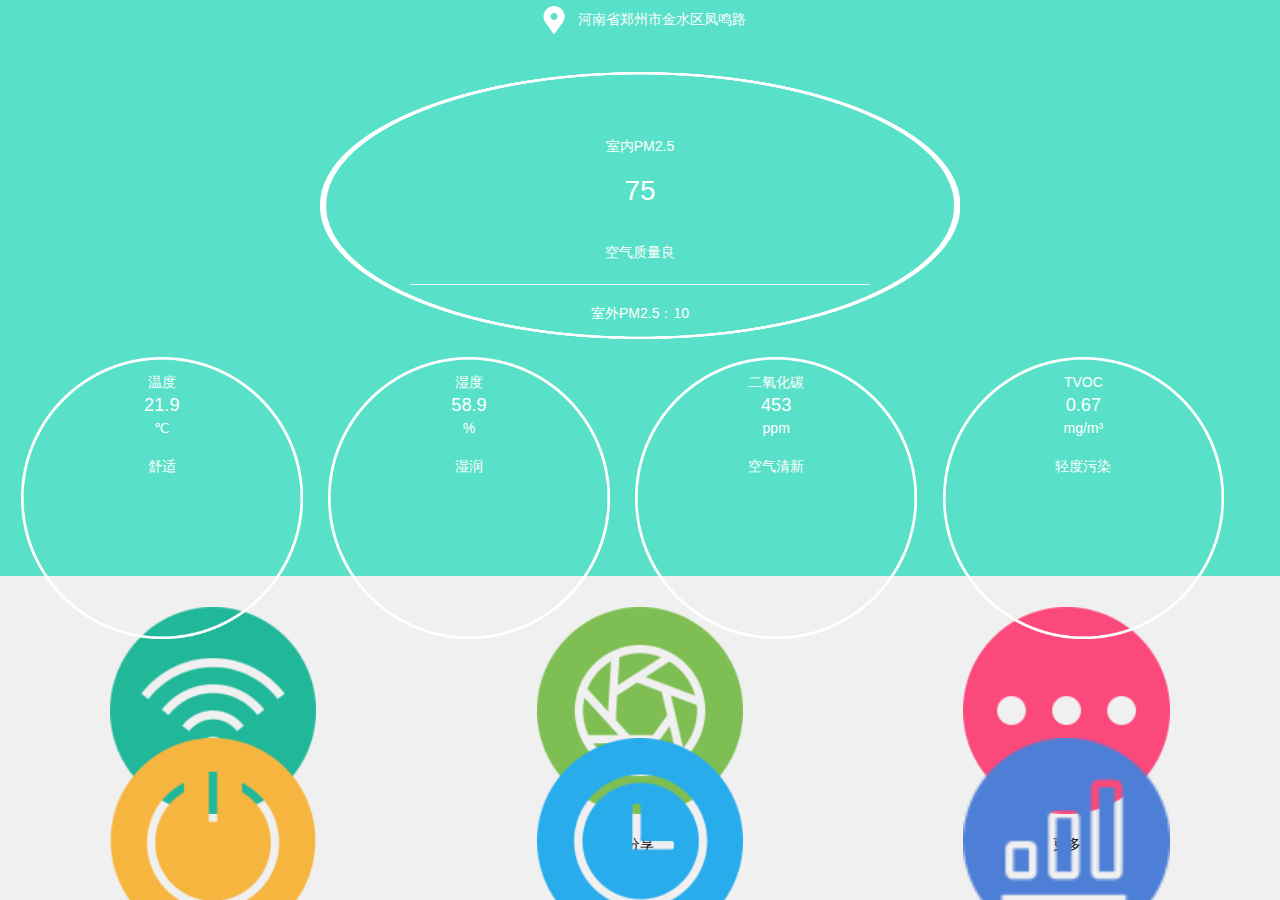
==== src/main/webapp/haire/index.html @ 3692aceb "增加代码" ====
<!DOCTYPE html>
<!-- saved from url=(0152)http://haierwx.haier.net/wxAircontrol/haierservice?isShare=1&openId=oFE8Aj7jgN9VwV7VnGUm_bap6HJQ&callback=1&code=0117ckmq1lkwOo0dhmnq1drfmq17ckmM&state= -->
<html>
<head>
<meta http-equiv="Content-Type" content="text/html; charset=UTF-8">
<!--<base href="http://haierwx.haier.net:80/wxAircontrol/">-->
<base href=".">
<title>刘俊浩家室外空气质量轻度污染。湿气蒙蒙，让除湿器来帮你</title>
<meta name="viewport"
	content="width=device-width, initial-scale=1.0, minimum-scale=1.0, maximum-scale=1.0, user-scalable=no">
<link type="text/css" rel="stylesheet"
	href="./index_files/bootstrap.min.css">
<link type="text/css" rel="stylesheet" href="./index_files/main.css">

<script type="text/javascript" src="./index_files/jquery-1.10.2.min.js"></script>
<script type="text/javascript" src="./index_files/bootstrap.min.js"></script>
<style type="text/css">
html, body {
	margin: 0;
	height: 100%;
}
</style>
</head>
<body style="background-color: rgb(240, 240, 240);">
	<div id="main" style="overflow-x: hidden; height: 100%;">
		<div class="location" style="height: 8%;background:#58e1c8;">
			<img src="./index_files/haw_10.png"
				style="width: 40px; display: inline;" alt="" /> <span
				style="color: white;">河南省郑州市金水区凤鸣路</span>
		</div>
		<div
			style="width: 100%; height: 56%; text-align: left; position: relative; background-color: #58e1c8; display: inline-block;">

			<div style="width: 100%; height: 55%;">

				<img id="detector-b3-circle-bg-circle"
					style="position: absolute; z-index: 2; width: 50%; height: 53%;margin-left:25%;"
					src="../image/b3-blue-circle-bg.png">
				<div id="detector-b3-pm-back-div"
					style="position: absolute; z-index: 3; color: white; text-align: center; width: 40%; height: 40%; margin-left: 30%; margin-top: 5%;">
					<div id="detector-b3-pm25-title-text"
						style="height: 20%; font-size: 1em; visibility: visible;">室内PM2.5</div>
					<div id="detector-b3-pm25-content-text"
						style="font-size: 2em; height: 35%; margin-top: -5px;">75</div>
					<div id="detector-b3-pm25-judge-text"
						style="font-size: 1em; height: 20%; visibility: visible;">空气质量良</div>
					<div id="detector-b3-split-line"
						style="height: 1px; width: 90%; margin-left: 5%; margin-top: 2px; visibility: visible; background-color: #fff"></div>
					<div id="detector-b3-inside-pm25-text"
						style="font-size: 1em; margin-top: 3%; border-radius: 20px; padding-top: 2px; padding-bottom: 2px; visibility: visible;">室外PM2.5：10</div>
				</div>
				<canvas id="detector-b3-page-center-canvas" width="500" height="500"
					style="position: absolute; z-index: 1; height: 199.348px; width: 199px; margin-left: 106px;">
                    
                </canvas>

			</div>
			<div id="detector-b3-other-big-back-div"
				style="height: 45%; width: 100%; position: relative; color: white; visibility: visible;">

				<div id="detector-b3-other-temp-big-back-div"
					style="width: 24%; height: 100%; float: left; margin-left: 8.22px; visibility: visible;">

					<img class="detector-b3-other-bg-circle-class"
						style="position: absolute; z-index: 2; width: 22%; margin-left: 1%; margin-top: 7.75px;"
						src="../image/b3-blue-circle-bg.png">
					<div
						style="position: absolute; z-index: 3; text-align: center; overflow: hidden; white-space: nowrap; text-overflow: ellipsis; width: 24%; height: 100%;">
						<div class="detector-b3-other-data-title-class"
							style="margin-top: 22.85px; font-size: 1em;">温度</div>
						<div class="detetor-b3-other-data-data-class" id="div_Temperature"
							style="font-size: 1.3em;">21.9</div>
						<div class="detector-b3-other-data-unit-class"
							style="font-size: 1em">℃</div>
					</div>
					<div class="detector-b3-other-judge-text-class"
						id="div_Temperature_Content"
						style="font-size: 1em; width: 100%; text-align: center; margin-top: 106.5px;">舒适</div>

				</div>

				<div id="detector-b3-other-humi-big-back-div"
					style="width: 24%; height: 100%; float: left; visibility: visible; margin-left: 0px;">

					<img class="detector-b3-other-bg-circle-class"
						style="position: absolute; z-index: 2; width: 22%; margin-left: 1%; margin-top: 7.75px;"
						src="../image/b3-blue-circle-bg.png">
					<div
						style="position: absolute; z-index: 3; text-align: center; overflow: hidden; white-space: nowrap; text-overflow: ellipsis; width: 24%; height: 100%;">
						<div class="detector-b3-other-data-title-class"
							style="margin-top: 22.85px; font-size: 1em;">湿度</div>
						<div class="detetor-b3-other-data-data-class" id="div_Humidity"
							style="font-size: 1.3em;">58.9</div>
						<div class="detector-b3-other-data-unit-class"
							style="font-size: 1em">%</div>
					</div>
					<div class="detector-b3-other-judge-text-class"
						id="div_Humidity_Content"
						style="font-size: 1em; width: 100%; text-align: center; margin-top: 106.5px;">湿润</div>

				</div>

				<div id="detector-b3-other-co2-big-back-div"
					style="width: 24%; height: 100%; float: left; visibility: visible; margin-left: 0px;">

					<img class="detector-b3-other-bg-circle-class"
						style="position: absolute; z-index: 2; width: 22%; margin-left: 1%; margin-top: 7.75px;"
						src="../image/b3-blue-circle-bg.png">
					<div
						style="position: absolute; z-index: 3; text-align: center; overflow: hidden; white-space: nowrap; text-overflow: ellipsis; width: 24%; height: 100%;">
						<div class="detector-b3-other-data-title-class"
							style="margin-top: 22.85px; font-size: 1em;">二氧化碳</div>
						<div class="detetor-b3-other-data-data-class" id="div_co2"
							style="font-size: 1.3em;">453</div>
						<div class="detector-b3-other-data-unit-class"
							style="font-size: 1em">ppm</div>
					</div>
					<div class="detector-b3-other-judge-text-class"
						id="div_co2_Content"
						style="font-size: 1em; width: 100%; text-align: center; margin-top: 106.5px;">空气清新</div>

				</div>

				<div id="detector-b3-other-tvoc-big-back-div"
					style="width: 24%; height: 100%; float: left; visibility: visible; margin-left: 0px;">

					<img class="detector-b3-other-bg-circle-class"
						style="position: absolute; z-index: 2; width: 22%; margin-left: 1%; margin-top: 7.75px;"
						src="../image/b3-blue-circle-bg.png">
					<div
						style="position: absolute; z-index: 3; text-align: center; overflow: hidden; white-space: nowrap; text-overflow: ellipsis; width: 24%; height: 100%;">
						<div class="detector-b3-other-data-title-class" id="div_tvoc_txt"
							style="margin-top: 22.85px; font-size: 1em;">TVOC</div>
						<div class="detetor-b3-other-data-data-class" id="div_tvoc"
							style="font-size: 1.3em;">0.67</div>
						<div class="detector-b3-other-data-unit-class" id="div_tvoc_unit"
							style="font-size: 1em">mg/m³</div>
					</div>
					<div class="detector-b3-other-judge-text-class"
						id="div_tvoc_Content"
						style="font-size: 1em; width: 100%; text-align: center; margin-top: 106.5px;">轻度污染</div>

				</div>

			</div>
		</div>
		
		<div style="height: 29%; color: #000000;">
                <div style="height: 50%; position: relative;">
                    <div id="detector-b3-page-device-control-row1" style="width: 100%; position: absolute; top: 50%; margin-top: -39px;">
                        <div class="col-xs-4" id="div_LinkWIFI" style="text-align: center" onclick="OpenWifiForm()">
                            <img style="width: 50%;" src="../image/连网1.png">
                            <div style="margin-top: 5%">连接网络</div>
                        </div>
                        <div class="col-xs-4" style="text-align: center" onclick="Share()">
                            <img style="width: 50%;" src="../image/分享2.png">
                            <div style="margin-top: 5%">分享</div>
                        </div>
                        <div class="col-xs-4" style="text-align: center" id="bxl_more_div" onclick="More()">
                            <img style="width: 50%;" src="../image/更多1.png">
                            <div style="margin-top: 5%">更多</div>
                        </div>
                    </div>
                </div>

                <div style="height: 50%; position: relative;">
                    <div id="detector-b3-page-device-control-row2" style="width: 100%; position: absolute; top: 50%; margin-top: -39px;">
                        <div class="col-xs-4" style="text-align: center" onclick="detectorB3SwitchBtnClick()">
                            <img id="detector-b3-switch-img" style="width: 50%;" src="../image/打开.png">
                            <div id="detector-b3-switch-text" style="margin-top: 5%">已开</div>
                        </div>
                        <div class="col-xs-4" style="text-align: center" onclick="ShowTime()">
                            <img style="width: 50%;" src="../image/定时.png">
                            <div style="margin-top: 5%">定时</div>
                        </div>

                        <div class="col-xs-4" style="text-align: center" onclick="HistoryBtnClick()">
                            <img style="width: 50%;" src="../image/历史数据1.png">
                            <div style="margin-top: 5%">历史数据</div>
                        </div>
                    </div>
                </div>
            </div>

	</div>
</body>
</html>
---- src/main/webapp/haire/index_files/main.css ----
@CHARSET "UTF-8";

.gray
{
	color:gray;
}

.opacity
{
opacity:0.4;
filter:alpha(opacity=40); /* 针对 IE8 以及更早的版本 */
}

a:link {
    text-decoration: none;
}

div.bg {
    max-width: 640px;
    background: #58e1c8;
    background-size: cover;
    background-position: center; /* Internet Explorer 7/8 */
    /* FILTER: progid:DXImageTransform.Microsoft.Gradient(gradientType=1,startColorStr="#58e1c8",endColorStr="#61bac0",endColorStr="#58e1c8"); 
	background:-moz-linear-gradient( left, #58e1c8, #61bac0,#58e1c8); 
	background: -o-linear-gradient(left, #58e1c8 0%,#61bac0 50%,#58e1c8 100%);
	background: -webkit-gradient(linear, left top, right top, color-stop(0%, #58e1c8),color-stop(50%, #61bac0),color-stop(100%, #58e1c8));
	background:-webkit-gradient(linear, 0% 0%, 100% 0%, from(#58e1c8), color-stop(50%, #61bac0), to(#58e1c8));
	background: linear-gradient(to right, #58e1c8 0%,#61bac0 50%,#58e1c8 100%); */
    color: white;
    position: relative;
}
.pk{
	 background-image: url(../images/haw_04.jpg);
}
/* 
.outDoor_good{
	  FILTER: progid:DXImageTransform.Microsoft.Gradient(gradientType=1,startColorStr="#58e1c8",endColorStr="#61bac0",endColorStr="#58e1c8"); 
	  background:-moz-linear-gradient( left, #58e1c8, #61bac0,#58e1c8); 
	  background: -o-linear-gradient(left, #58e1c8 0%,#61bac0 50%,#58e1c8 100%);
	  background: -webkit-gradient(linear, left top, right top, color-stop(0%, #58e1c8),color-stop(50%, #61bac0),color-stop(100%, #58e1c8));
	  background:-webkit-gradient(linear, 0% 0%, 100% 0%, from(#58e1c8), color-stop(50%, #61bac0), to(#58e1c8));
	  background: linear-gradient(to right, #58e1c8 0%,#61bac0 50%,#58e1c8 100%); 
}

.outDoor_normal{
	  FILTER: progid:DXImageTransform.Microsoft.Gradient(gradientType=1,startColorStr="#f6bb57",endColorStr="#d1bb65",endColorStr="#f6bb57"); 
	  background:-moz-linear-gradient( left, #f6bb57, #d1bb65,#f6bb57); 
	  background: -o-linear-gradient(left, #f6bb57 0%,#d1bb65 50%,#f6bb57 100%);
	  background: -webkit-gradient(linear, left top, right top, color-stop(0%, #f6bb57),color-stop(50%, #d1bb65),color-stop(100%, #f6bb57));
	  background:-webkit-gradient(linear, 0% 0%, 100% 0%, from(#f6bb57), color-stop(50%, #d1bb65), to(#f6bb57));
	  background: linear-gradient(to right, #f6bb57 0%,#d1bb65 50%,#f6bb57 100%); 
	 
}

.outDoor_bad{
	  FILTER: progid:DXImageTransform.Microsoft.Gradient(gradientType=1,startColorStr="#de5a87",endColorStr="#b85663",endColorStr="#de5a87"); 
	  background:-moz-linear-gradient( left, #de5a87, #b85663,#de5a87); 
	  background: -o-linear-gradient(left, #de5a87 0%,#b85663 50%,#de5a87 100%);
	  background: -webkit-gradient(linear, left top, right top, color-stop(0%, #de5a87),color-stop(50%, #b85663),color-stop(100%, #de5a87));
	  background:-webkit-gradient(linear, 0% 0%, 100% 0%, from(#de5a87), color-stop(50%, #b85663), to(#de5a87));
	  background: linear-gradient(to right, #de5a87 0%,#b85663 50%,#de5a87 100%); 
}

.inDoor_good{
	  FILTER: progid:DXImageTransform.Microsoft.Gradient(gradientType=1,startColorStr="#58e1c8",endColorStr="#61bac0",endColorStr="#58e1c8"); 
	  background:-moz-linear-gradient( left, #58e1c8, #61bac0,#58e1c8); 
	  background: -o-linear-gradient(left, #58e1c8 0%,#61bac0 50%,#58e1c8 100%);
	  background: -webkit-gradient(linear, left top, right top, color-stop(0%, #58e1c8),color-stop(50%, #61bac0),color-stop(100%, #58e1c8));
	  background:-webkit-gradient(linear, 0% 0%, 100% 0%, from(#58e1c8), color-stop(50%, #61bac0), to(#58e1c8));
	  background: linear-gradient(to right, #58e1c8 0%,#61bac0 50%,#58e1c8 100%); 
}

.inDoor_normal{
	  FILTER: progid:DXImageTransform.Microsoft.Gradient(gradientType=1,startColorStr="#f6bb57",endColorStr="#d1bb65",endColorStr="#f6bb57"); 
	  background:-moz-linear-gradient( left, #f6bb57, #d1bb65,#f6bb57); 
	  background: -o-linear-gradient(left, #f6bb57 0%,#d1bb65 50%,#f6bb57 100%);
	  background: -webkit-gradient(linear, left top, right top, color-stop(0%, #f6bb57),color-stop(50%, #d1bb65),color-stop(100%, #f6bb57));
	  background:-webkit-gradient(linear, 0% 0%, 100% 0%, from(#f6bb57), color-stop(50%, #d1bb65), to(#f6bb57));
	  background: linear-gradient(to right, #f6bb57 0%,#d1bb65 50%,#f6bb57 100%); 
}

.inDoor_bad{
	  FILTER: progid:DXImageTransform.Microsoft.Gradient(gradientType=1,startColorStr="#de5a87",endColorStr="#b85663",endColorStr="#de5a87"); 
	  background:-moz-linear-gradient( left, #de5a87, #b85663,#de5a87); 
	  background: -o-linear-gradient(left, #de5a87 0%,#b85663 50%,#de5a87 100%);
	  background: -webkit-gradient(linear, left top, right top, color-stop(0%, #de5a87),color-stop(50%, #b85663),color-stop(100%, #de5a87));
	  background:-webkit-gradient(linear, 0% 0%, 100% 0%, from(#de5a87), color-stop(50%, #b85663), to(#de5a87));
	  background: linear-gradient(to right, #de5a87 0%,#b85663 50%,#de5a87 100%); 
} */

.air_outstanding {
	background-color:#30cf95 !important;
	/* FILTER: progid:DXImageTransform.Microsoft.Gradient(gradientType=1,startColorStr="#58e1c8",endColorStr="#61bac0",endColorStr="#58e1c8"); 
	background:-moz-linear-gradient( left, #58e1c8, #61bac0,#58e1c8); 
	background: -o-linear-gradient(left, #58e1c8 0%,#61bac0 50%,#58e1c8 100%);
	background: -webkit-gradient(linear, left top, right top, color-stop(0%, #58e1c8),color-stop(50%, #61bac0),color-stop(100%, #58e1c8));
	background:-webkit-gradient(linear, 0% 0%, 100% 0%, from(#58e1c8), color-stop(50%, #61bac0), to(#58e1c8));
	background: linear-gradient(to right, #58e1c8 0%,#61bac0 50%,#58e1c8 100%); */
}
.air_good {
	background-color:#20c5d6 !important;
	/* FILTER: progid:DXImageTransform.Microsoft.Gradient(gradientType=1,startColorStr="#60e7eb",endColorStr="#519bb8",endColorStr="#60e7eb"); 
	background:-moz-linear-gradient( left, #60e7eb, #519bb8,#60e7eb); 
	background: -o-linear-gradient(left, #60e7eb 0%,#519bb8 50%,#60e7eb 100%);
	background: -webkit-gradient(linear, left top, right top, color-stop(0%, #60e7eb),color-stop(50%, #519bb8),color-stop(100%, #60e7eb));
	background:-webkit-gradient(linear, 0% 0%, 100% 0%, from(#60e7eb), color-stop(50%, #519bb8), to(#60e7eb));
	background: linear-gradient(to right, #60e7eb 0%,#519bb8 50%,#60e7eb 100%);  */
}
.air_light_pollution {
	background-color:#d9c55f !important;
	/* FILTER: progid:DXImageTransform.Microsoft.Gradient(gradientType=1,startColorStr="#f6bb57",endColorStr="#d1bb65",endColorStr="#f6bb57"); 
	background:-moz-linear-gradient( left, #f6bb57, #d1bb65,#f6bb57); 
	background: -o-linear-gradient(left, #f6bb57 0%,#d1bb65 50%,#f6bb57 100%);
	background: -webkit-gradient(linear, left top, right top, color-stop(0%, #f6bb57),color-stop(50%, #d1bb65),color-stop(100%, #f6bb57));
	background:-webkit-gradient(linear, 0% 0%, 100% 0%, from(#f6bb57), color-stop(50%, #d1bb65), to(#f6bb57));
	background: linear-gradient(to right, #f6bb57 0%,#d1bb65 50%,#f6bb57 100%);  */
}
.air_moderate_pollution {
	background-color:#e28530 !important;
	/* FILTER: progid:DXImageTransform.Microsoft.Gradient(gradientType=1,startColorStr="#e58761",endColorStr="#b78552",endColorStr="#e58761"); 
	background:-moz-linear-gradient( left, #e58761, #b78552,#e58761); 
	background: -o-linear-gradient(left, #e58761 0%,#b78552 50%,#e58761 100%);
	background: -webkit-gradient(linear, left top, right top, color-stop(0%, #e58761),color-stop(50%, #b78552),color-stop(100%, #e58761));
	background:-webkit-gradient(linear, 0% 0%, 100% 0%, from(#e58761), color-stop(50%, #b78552), to(#e58761));
	background: linear-gradient(to right, #e58761 0%,#b78552 50%,#e58761 100%); */
}
.air_severe_pollution {
	background-color:#cd5865 !important;
	/* FILTER: progid:DXImageTransform.Microsoft.Gradient(gradientType=1,startColorStr="#de5a87",endColorStr="#b85663",endColorStr="#de5a87"); 
	background:-moz-linear-gradient( left, #de5a87, #b85663,#de5a87); 
	background: -o-linear-gradient(left, #de5a87 0%,#b85663 50%,#de5a87 100%);
	background: -webkit-gradient(linear, left top, right top, color-stop(0%, #de5a87),color-stop(50%, #b85663),color-stop(100%, #de5a87));
	background:-webkit-gradient(linear, 0% 0%, 100% 0%, from(#de5a87), color-stop(50%, #b85663), to(#de5a87));
	background: linear-gradient(to right, #de5a87 0%,#b85663 50%,#de5a87 100%);  */
}
.air_serious_pollution {
	background-color:#b75f9f !important;
	/* FILTER: progid:DXImageTransform.Microsoft.Gradient(gradientType=1,startColorStr="#dc6cce",endColorStr="#ae5b91",endColorStr="#dc6cce"); 
	background:-moz-linear-gradient( left, #dc6cce, #ae5b91,#dc6cce); 
	background: -o-linear-gradient(left, #dc6cce 0%,#ae5b91 50%,#dc6cce 100%);
	background: -webkit-gradient(linear, left top, right top, color-stop(0%, #dc6cce),color-stop(50%, #ae5b91),color-stop(100%, #dc6cce));
	background:-webkit-gradient(linear, 0% 0%, 100% 0%, from(#dc6cce), color-stop(50%, #ae5b91), to(#dc6cce));
	background: linear-gradient(to right, #dc6cce 0%,#ae5b91 50%,#dc6cce 100%);  */
}

.absoluteCentering
{
	position: absolute;
    margin: auto;
    top: 0;
    right: 0px;
    bottom: 20px;
    left: 0;
    text-align: center;
}

.circleSize
{
width:164px;
/*height:164px;	*/
}

.bar {
    position: absolute;
    text-align: center;
    width: 100%;
    height:12%;
    background:url(../images/tipsBg.png) top center no-repeat;
    background-size:cover;
    font-size:15px;
    bottom:0px;
}

.close {
    position: absolute;
    margin: auto;
    top: 5px;
    right: 5px;
}

.breathe-btn {
    width: 60%;
    height: 25px;
    background-image: -webkit-gradient(linear, left top, left bottom, from(#0099cc),
        to(#0099cc));
/*     -webkit-animation-timing-function: ease-in-out; */
/*     -webkit-animation-name: breathe; */
/*     -webkit-animation-duration: 2000ms; */
/*     -webkit-animation-iteration-count: infinite; */
/*     -webkit-animation-direction: alternate; */
}

@-webkit-keyframes breathe { 0%
{ opacity: .3;
    box-shadow: 0 1px 2px rgba(255, 255, 255, 0.1);}
100%
{opacity:1;
border:1px solid rgba(204,
102,0,1);
box-shadow:0 1px 30px rgba(255,153,51,1);
}
}

.ButtonText {
    color: white;
    text-align: center;
}

.card {
    background: #5be3de; /* Old browsers */
    background: -moz-linear-gradient(left, #5be3de 0%, #5baabb 42%, #5baabb 57%, #5be3de
        100%); /* FF3.6+ */
    background: -webkit-gradient(linear, left top, right top, color-stop(0%, #5be3de),
        color-stop(42%, #5baabb), color-stop(57%, #5baabb),
        color-stop(100%, #5be3de)); /* Chrome,Safari4+ */
    background: -webkit-linear-gradient(left, #5be3de 0%, #5baabb 42%, #5baabb 57%,
        #5be3de 100%); /* Chrome10+,Safari5.1+ */
    background: -o-linear-gradient(left, #5be3de 0%, #5baabb 42%, #5baabb 57%, #5be3de
        100%); /* Opera 11.10+ */
    background: -ms-linear-gradient(left, #5be3de 0%, #5baabb 42%, #5baabb 57%, #5be3de
        100%); /* IE10+ */
    background: linear-gradient(to right, #5be3de 0%, #5baabb 42%, #5baabb 57%, #5be3de
        100%); /* W3C */
    filter: progid:DXImageTransform.Microsoft.gradient(    startColorstr='#5be3de',
        endColorstr='#5be3de', GradientType=1); /* IE6-9 */
    border-radius: 0.35em;
    text-align: center;
}

.glass {
    font-size: 40em; /* This controls the size. */
    border-radius: 0.35em;
}

.glass-normal-out {
    display: inline-block;
    border: 5px solid rgba(255, 255, 255, 0.3);
    margin: 5%;
}

.glass-normal-mid {
	 border: 2px solid rgba(255, 255, 255, 1);
}

.glass-mormal-in {
    border: 5px solid rgba(255, 255, 255, 0.3);
    padding: 5%;
}   

.glass-bad-out {
    display: inline-block;
    border: 5px solid rgba(255, 255, 255, 0.3);
}

.glass-bad-mid {
	 border: 2px solid rgba(255, 255, 255, 1);
}

.glass-bad-in {
    border: 5px solid rgba(255, 255, 255, 0.3);
    padding: 5%;
}

.glass-good-out {
    display: inline-block;
    border: 5px solid rgba(255, 255, 255, 0.3);
}

.glass-good-mid {
	border: 2px solid rgba(255, 255, 255, 1);

}

.glass-good-in {
    border: 5px solid rgba(255, 255, 255, 0.3);
    padding: 5%;
}

.glass-good-mid-img {
    margin: 7px;
    position:absolute; left:0px; top:0px; 
}

.circle-bad 
{
     background:  rgba(255, 255, 255, 0.3);
     -moz-border-radius: 82px;
     -webkit-border-radius: 82px;
     border-radius: 82px;

    -webkit-animation-name: breathe-bad;
    -webkit-animation-duration: 2200ms;
    -webkit-animation-iteration-count: infinite;
    -webkit-animation-timing-function: linear;
    -webkit-animation-direction: alternate; 
}

.circle-good 
{
     background:  rgba(255, 255, 255, 0.3);
     -moz-border-radius: 82px;
     -webkit-border-radius: 82px;
     border-radius: 82px;
}

.circle-good-breathe
{
    -webkit-animation-name: breathe-good;
    -webkit-animation-duration: 2200ms;
    -webkit-animation-iteration-count: infinite;
    -webkit-animation-timing-function: linear;
    -webkit-animation-direction: alternate; 
}


@-webkit-keyframes breathe-bad {  
    0% { background:  rgba(255, 255, 255, 0.2);box-shadow:0 1px 2px rgba(255, 255, 255,0.1);}  
    100% { background:  rgba(255, 255, 255, 0.7);box-shadow:0 1px 60px rgba(255, 255, 255,1);}  
} 

@-webkit-keyframes breathe-good {  
    0% { background:  rgba(255, 255, 255, 0.2);box-shadow:0 1px 2px rgba(255, 255, 255,0.1);}  
    100% { background:  rgba(255, 255, 255, 0.7);box-shadow:0 1px 60px rgba(255, 255, 255,1);}  
} 

.add-rotate { -webkit-animation: rotate 1.2s linear 0s 1 alternate;}

@-webkit-keyframes rotate {
  from {-webkit-transform:rotate(0deg);}
  to {-webkit-transform:rotate(360deg);}
}

.location
{
	text-align: center; width: 100%; 
	font-family:'HelveticaNeue-Light', 'Helvetica Neue Light', 'Helvetica Neue', Helvetica, Arial, 'Lucida Grande', sans-serif;
}

.icon
{
	width: 30px; display: inline;
}

.icon-text
{
	font-size: 13px;line-height:31px;
}

.col-xs-1, .col-sm-1, .col-md-1, .col-lg-1, .col-xs-2, .col-sm-2, .col-md-2, .col-lg-2, .col-xs-3, .col-sm-3, .col-md-3, .col-lg-3, .col-xs-4, .col-sm-4, .col-md-4, .col-lg-4, .col-xs-5, .col-sm-5, .col-md-5, .col-lg-5, .col-xs-6, .col-sm-6, .col-md-6, .col-lg-6, .col-xs-7, .col-sm-7, .col-md-7, .col-lg-7, .col-xs-8, .col-sm-8, .col-md-8, .col-lg-8, .col-xs-9, .col-sm-9, .col-md-9, .col-lg-9, .col-xs-10, .col-sm-10, .col-md-10, .col-lg-10, .col-xs-11, .col-sm-11, .col-md-11, .col-lg-11, .col-xs-12, .col-sm-12, .col-md-12, .col-lg-12{
	padding-right:7px;
	padding-left:7px;
}

.trueon{
	background-color: #0099cc;border-color:#0099cc; min-width: 85px;color:#fff;
}

.trueoff{
	background-color: gray; border-color: gray; min-width: 85px;color:#fff;
}
.turnon{
	background-color: #33cc00;border-color:#33cc00;color:#fff;
}
.turnoff{
	background-color: #0099cc;border-color:#0099cc;color:#fff;
	
}
.offline{
	background-color: #444; border-color: #444; color:#fff;
}
.hai
{
	font-family: "HelveticaNeue-Light", "Helvetica Neue Light", "Helvetica Neue", Helvetica, Arial, "Lucida Grande", sans-serif; 
	font-size: 73px; margin:-15px;
}
.temperature {
	font-family: "HelveticaNeue-Light", "Helvetica Neue Light", "Helvetica Neue", Helvetica, Arial, "Lucida Grande", sans-serif; 
}
.airValue,.aldehydeValue,.vocValue
{
	display:inline;
	font-family: "HelveticaNeue-Light", "Helvetica Neue Light", "Helvetica Neue", Helvetica, Arial, "Lucida Grande", sans-serif;
	font-size: 20px;
}

.deviceIcon
{
	width: 45px;
	margin:auto;
}

.round {
    color: #fff;
    line-height: 20px;
    padding:10px;
    -webkit-border-radius: 4px;
    -moz-border-radius: 4px;
}

.middleBar
{
	position:absolute;
	top:77%;
	text-align:center;
	width:100%;
}
.need-optimize {
	background-color:#bd0003;
	color:#fff;
	padding: 1px 5px;
}
.warningRed {
	color:#bd0003;
}
 #inDoor .row .col-xs-5 {
	width: 37%;
	padding-right: 0;
}
/*
#inDoor .row .col-xs-4 {
	max-width: 32%;
	padding: 0;
}
#inDoor .row .col-xs-1 {
	width:6%;
} */
.rank{
	font-size: 1.5em;
	font-weight: bold;
}


.bangding_tips {
	width:80%;
	margin: 0 auto;
	border:#999 thin solid;
	padding:5px 10px;
	text-align:left;
	-webkit-border-radius: 5px;
	-moz-border-radius: 5px;
	border-radius: 5px;
}
.bangding_tips>p{
	font-weight: bolder;
	font-size: 1em;
	color: #000;
}
.bangding_tips ul {
	list-style:none;
	margin:0;
	padding:0;
}
.bangding_tips ul .glyphicon-ok {
	color:#009d42;
}
.bangding_tips ul .glyphicon-remove {
	color:#b64a4a;
}
.bangding_tips ul label {
	margin-left: 8px;
	color: #555;
	font-weight: normal;
	word-break: break-word;
	word-wrap: break-word;
	max-width: 90%;
	vertical-align: top;
}
.bangding_tips>.click_more {
	margin-top: 20px;
	color:#444;
	text-align: center;
	font-weight: normal;
}
.bangding_tips>.click_more>a {
	color:#ff3399;
	text-decoration: underline;
}
.bangding_tips>.click_more>label {
	font-weight: normal;
}
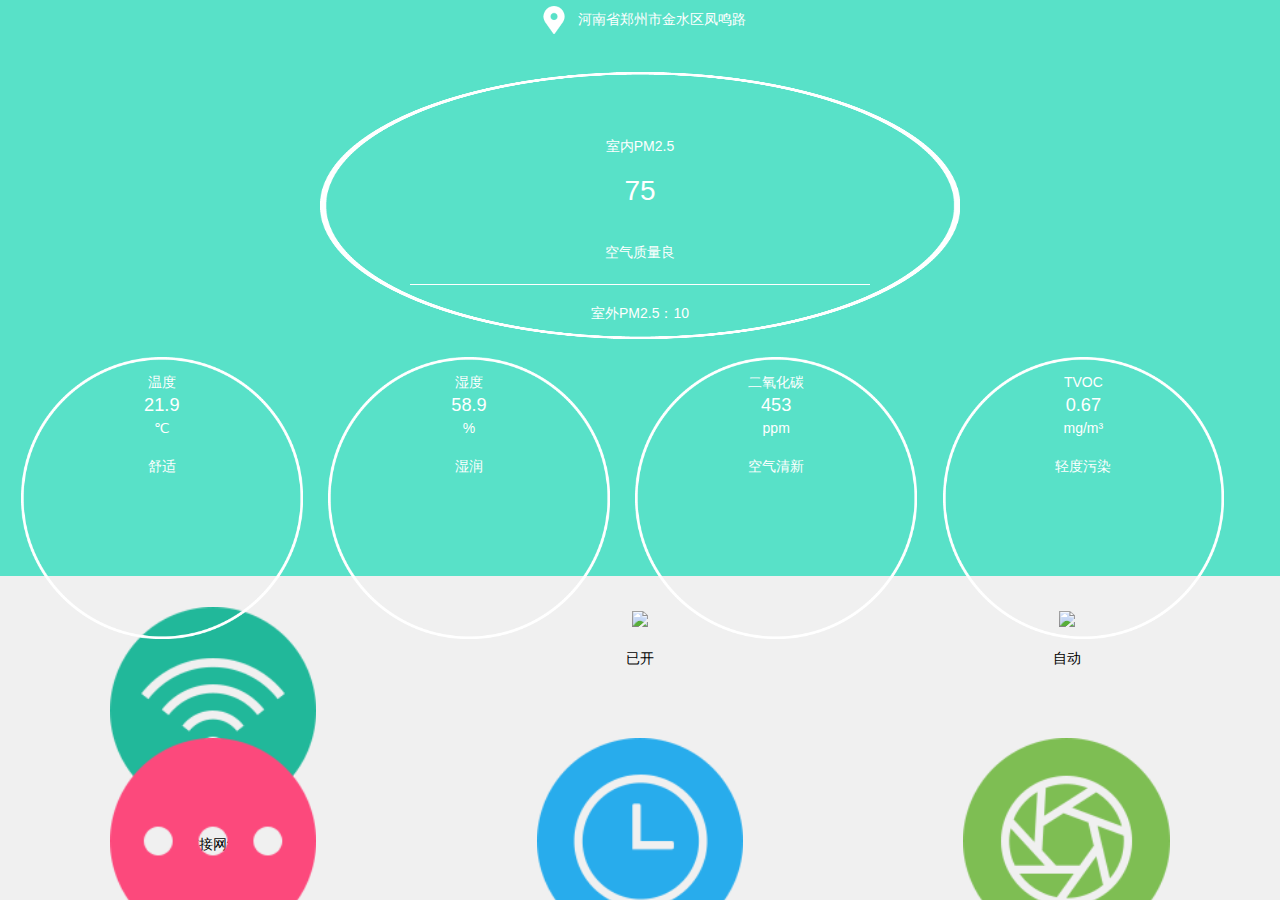
==== commit 97f1a72f: "openID获取" ====
--- a/src/main/webapp/haire/index.html
+++ b/src/main/webapp/haire/index.html
@@ -5,7 +5,7 @@
 <meta http-equiv="Content-Type" content="text/html; charset=UTF-8">
 <!--<base href="http://haierwx.haier.net:80/wxAircontrol/">-->
 <base href=".">
-<title>刘俊浩家室外空气质量轻度污染。湿气蒙蒙，让除湿器来帮你</title>
+<title>刘俊浩家室外空气质量轻度污染</title>
 <meta name="viewport"
 	content="width=device-width, initial-scale=1.0, minimum-scale=1.0, maximum-scale=1.0, user-scalable=no">
 <link type="text/css" rel="stylesheet"
@@ -13,7 +13,7 @@
 <link type="text/css" rel="stylesheet" href="./index_files/main.css">
 
 <script type="text/javascript" src="./index_files/jquery-1.10.2.min.js"></script>
-<script type="text/javascript" src="./index_files/bootstrap.min.js"></script>
+<script type="text/javascript" src="/wx/js/detail.js"></script>
 <style type="text/css">
 html, body {
 	margin: 0;
@@ -23,7 +23,7 @@
 </head>
 <body style="background-color: rgb(240, 240, 240);">
 	<div id="main" style="overflow-x: hidden; height: 100%;">
-		<div class="location" style="height: 8%;background:#58e1c8;">
+		<div class="location" style="height: 8%; background: #58e1c8;">
 			<img src="./index_files/haw_10.png"
 				style="width: 40px; display: inline;" alt="" /> <span
 				style="color: white;">河南省郑州市金水区凤鸣路</span>
@@ -34,7 +34,7 @@
 			<div style="width: 100%; height: 55%;">
 
 				<img id="detector-b3-circle-bg-circle"
-					style="position: absolute; z-index: 2; width: 50%; height: 53%;margin-left:25%;"
+					style="position: absolute; z-index: 2; width: 50%; height: 53%; margin-left: 25%;"
 					src="../image/b3-blue-circle-bg.png">
 				<div id="detector-b3-pm-back-div"
 					style="position: absolute; z-index: 3; color: white; text-align: center; width: 40%; height: 40%; margin-left: 30%; margin-top: 5%;">
@@ -144,43 +144,55 @@
 
 			</div>
 		</div>
-		
+
 		<div style="height: 29%; color: #000000;">
-                <div style="height: 50%; position: relative;">
-                    <div id="detector-b3-page-device-control-row1" style="width: 100%; position: absolute; top: 50%; margin-top: -39px;">
-                        <div class="col-xs-4" id="div_LinkWIFI" style="text-align: center" onclick="OpenWifiForm()">
-                            <img style="width: 50%;" src="../image/连网1.png">
-                            <div style="margin-top: 5%">连接网络</div>
-                        </div>
-                        <div class="col-xs-4" style="text-align: center" onclick="Share()">
-                            <img style="width: 50%;" src="../image/分享2.png">
-                            <div style="margin-top: 5%">分享</div>
-                        </div>
-                        <div class="col-xs-4" style="text-align: center" id="bxl_more_div" onclick="More()">
-                            <img style="width: 50%;" src="../image/更多1.png">
-                            <div style="margin-top: 5%">更多</div>
-                        </div>
-                    </div>
-                </div>
+			<div style="height: 50%; position: relative;">
+				<div id="detector-b3-page-device-control-row1"
+					style="width: 100%; position: absolute; top: 50%; margin-top: -39px;">
+					<div class="col-xs-4" id="div_LinkWIFI" style="text-align: center"
+						onclick="OpenWifiForm()">
+						<img style="width: 50%;" src="../image/连网1.png">
+						<div style="margin-top: 5%">连接网络</div>
+					</div>
+					<div class="col-xs-4" style="text-align: center"
+						onclick="switch_open_or_close()">
+						<input type="hidden" name="switch_flag" id="switch_flag" value="1">
+						<img id="detector-b3-switch-img" style="width: 50%;"
+							src="/wx/image/打开.png">
+						<div id="detector-b3-switch-text" style="margin-top: 5%">已开</div>
+					</div>
+					<div class="col-xs-4" style="text-align: center"
+						onclick="change_wind()">
+						<input type="hidden" name="wind_flag" id="wind_flag" value="1">
+						<img id="detector-b3-wind-img" style="width: 50%;"
+							src="/wx/image/2b.png">
+						<div id="detector-b3-wind-text" style="margin-top: 5%">自动</div>
+					</div>
 
-                <div style="height: 50%; position: relative;">
-                    <div id="detector-b3-page-device-control-row2" style="width: 100%; position: absolute; top: 50%; margin-top: -39px;">
-                        <div class="col-xs-4" style="text-align: center" onclick="detectorB3SwitchBtnClick()">
-                            <img id="detector-b3-switch-img" style="width: 50%;" src="../image/打开.png">
-                            <div id="detector-b3-switch-text" style="margin-top: 5%">已开</div>
-                        </div>
-                        <div class="col-xs-4" style="text-align: center" onclick="ShowTime()">
-                            <img style="width: 50%;" src="../image/定时.png">
-                            <div style="margin-top: 5%">定时</div>
-                        </div>
+				</div>
+			</div>
 
-                        <div class="col-xs-4" style="text-align: center" onclick="HistoryBtnClick()">
-                            <img style="width: 50%;" src="../image/历史数据1.png">
-                            <div style="margin-top: 5%">历史数据</div>
-                        </div>
-                    </div>
-                </div>
-            </div>
+			<div style="height: 50%; position: relative;">
+				<div id="detector-b3-page-device-control-row2"
+					style="width: 100%; position: absolute; top: 50%; margin-top: -39px;">
+					<div class="col-xs-4" style="text-align: center" id="bxl_more_div"
+						onclick="More()">
+						<img style="width: 50%;" src="../image/更多1.png">
+						<div style="margin-top: 5%">更多</div>
+					</div>
+					<div class="col-xs-4" style="text-align: center"
+						onclick="ShowTime()">
+						<img style="width: 50%;" src="../image/定时.png">
+						<div style="margin-top: 5%">定时</div>
+					</div>
+					<div class="col-xs-4" style="text-align: center" onclick="Share()">
+						<img style="width: 50%;" src="../image/分享2.png">
+						<div style="margin-top: 5%">分享</div>
+					</div>
+
+				</div>
+			</div>
+		</div>
 
 	</div>
 </body>
